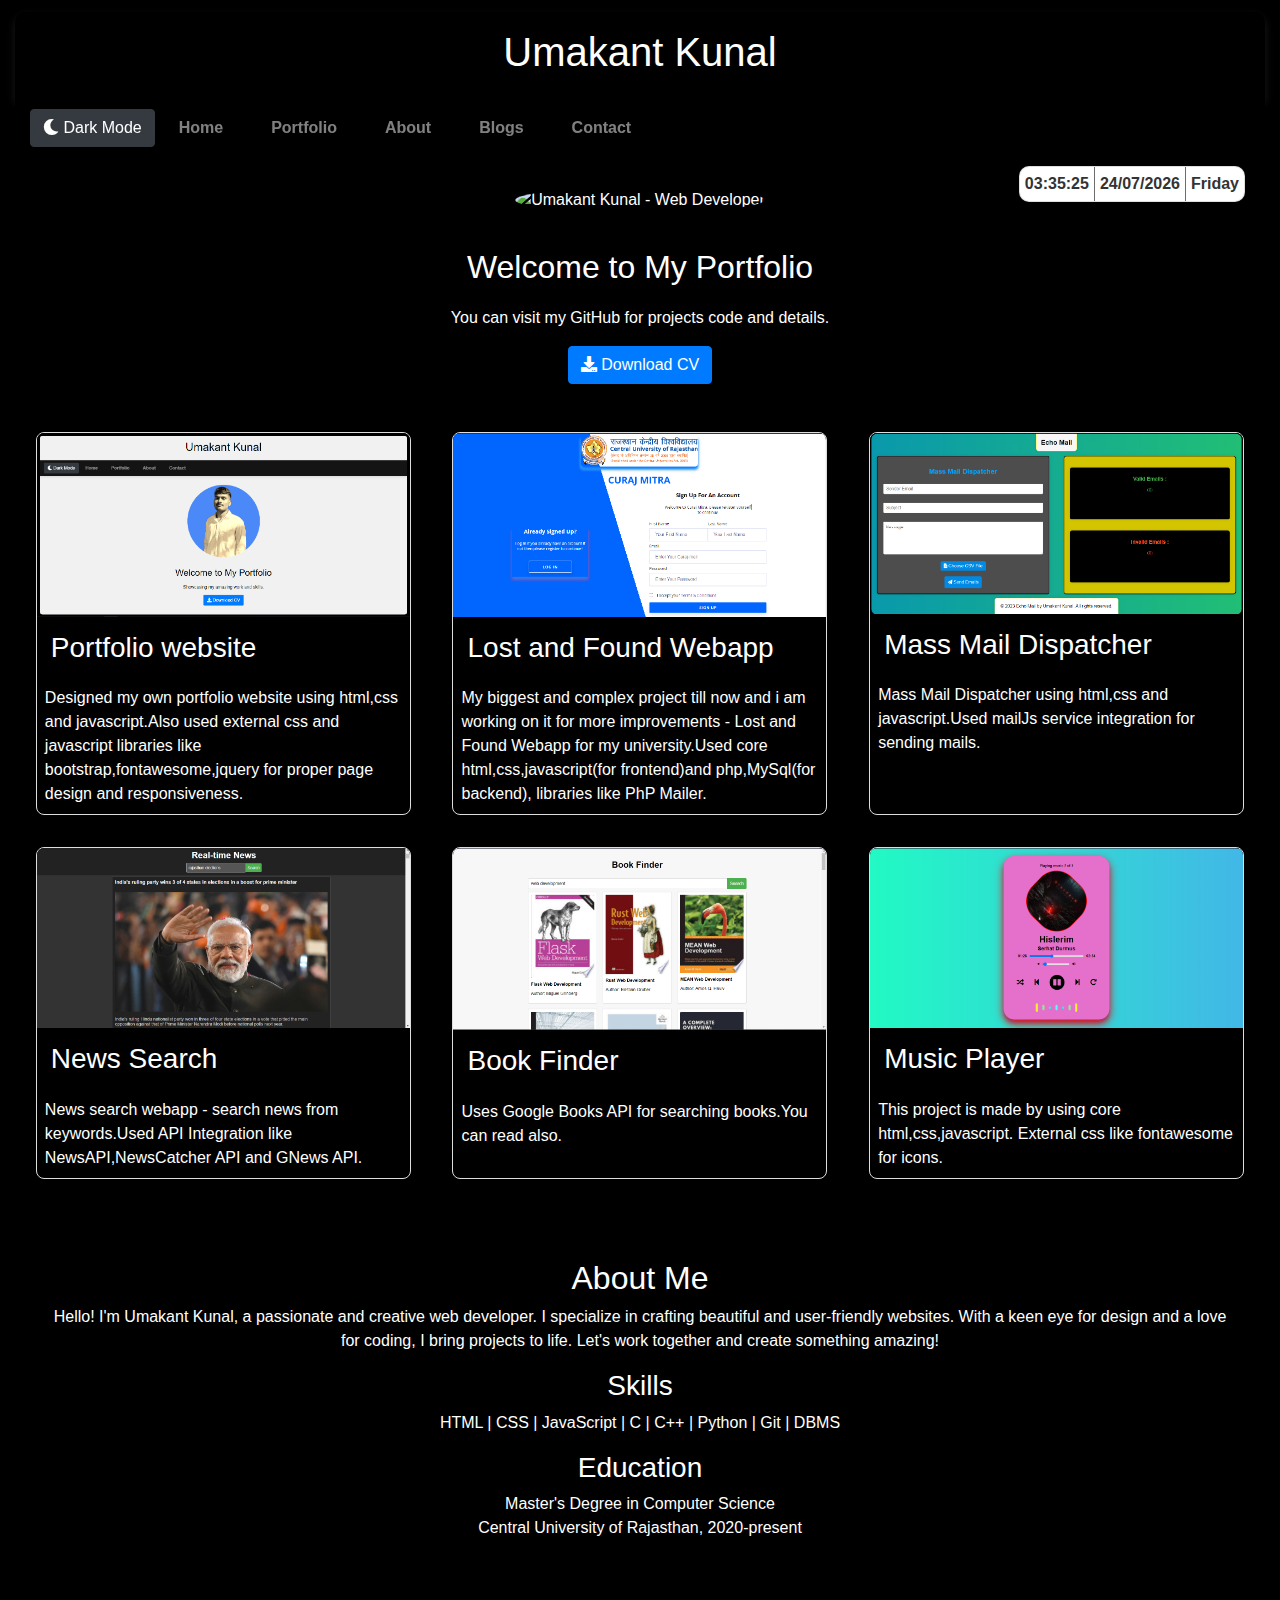
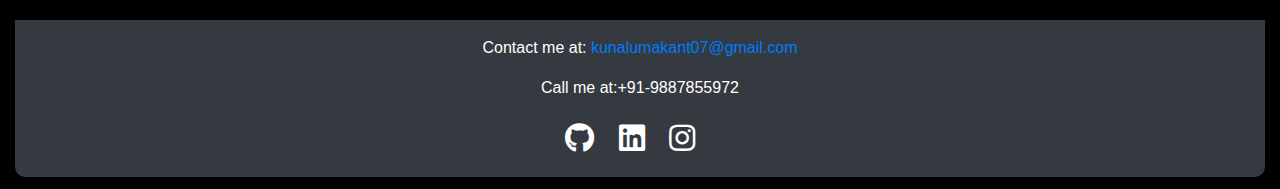
==== index.html @ 9d1b0c12 "Initial commit" ====
<!DOCTYPE html>
<html lang="en">

<head>
    <meta charset="UTF-8">
    <meta name="viewport" content="width=device-width, initial-scale=1.0">
    <title>Umakant Kunal - Web Developer Portfolio</title>
    <meta name="description" content="Umakant Kunal's portfolio showcasing web development skills and projects. Explore my work in HTML, CSS, JavaScript, Bootstrap, C++, and Git.">
    <meta name="keywords" content="web development, portfolio, HTML, CSS, JavaScript, Bootstrap, C++, Git">
    <meta name="author" content="Umakant Kunal">
    <meta property="og:title" content="Umakant Kunal - Web Developer Portfolio">
    <meta property="og:description" content="Umakant Kunal's portfolio showcasing web development skills.">
    <meta property="og:image" content="URL_TO_YOUR_PROFILE_IMAGE">
    <meta property="og:url" content="URL_TO_YOUR_WEBSITE">
    <meta name="twitter:card" content="summary_large_image">
    <link rel="stylesheet" href="https://maxcdn.bootstrapcdn.com/bootstrap/4.5.2/css/bootstrap.min.css">
    <link rel="stylesheet" href="https://cdnjs.cloudflare.com/ajax/libs/font-awesome/5.15.1/css/all.min.css">
    <link rel="stylesheet" href="style.css">
</head>

<body>

    <div class="container-fluid" id="home">

        <header role="banner">
            <h1>Umakant Kunal</h1>
        </header>

        <nav class="navbar navbar-expand-lg navbar-dark" role="navigation">
            <button class="navbar-toggler" type="button" data-toggle="collapse" data-target="#navbarNav"
                aria-controls="navbarNav" aria-expanded="false" aria-label="Toggle navigation">
                <span class="navbar-toggler-icon"></span>
            </button>
            <div class="dark-mode-container">
                <button class="btn btn-dark" onclick="toggleDarkMode()" aria-label="Toggle Dark Mode">
                    <i class="fas fa-moon"></i> Dark Mode
                </button>
            </div>
            <div class="collapse navbar-collapse" id="navbarNav">
                <ul class="navbar-nav">
                    <li class="nav-item"><a class="nav-link" href="#home">Home</a></li>
                    <li class="nav-item"><a class="nav-link" href="#portfolio">Portfolio</a></li>
                    <li class="nav-item"><a class="nav-link" href="#about">About</a></li>
                    <li class="nav-item"><a class="nav-link" href="blogs.html">Blogs</a></li>
                    <li class="nav-item"><a class="nav-link" href="#contact">Contact</a></li>
                </ul>
            </div>
        </nav>
        
        <div class="hero" id="Home">
                <img src="images/photo_2024-04-24_14-05-47.jpg" alt="Umakant Kunal - Web Developer" title="Profile Image" loading="lazy">           
            <div class="card">
                <div class="card-content" id="clock"></div>
                <div class="card-content" id="date"></div>
                <div class="card-content" id="day"></div>
            </div> 
            <h2>Welcome to My Portfolio</h2>
            <p>You can visit my GitHub for projects code and details.</p>
            <a href="resources/Resume.pdf" download="Umakant_Kunal_CV.pdf">
                <button class="btn btn-primary">
                    <i class="fas fa-download"></i> Download CV
                </button>
            </a>
        </div>
        
        

        <div id="portfolio" class="portfolio">
            <div class="project">
                <img src="resources/projects/project_1.png" alt="Project 1">
                <h3>Portfolio website</h3>
                <p>Designed my own portfolio website using html,css and javascript.Also used external css and javascript libraries like bootstrap,fontawesome,jquery for proper page design and responsiveness.</p>
            </div>

            <div class="project">
                <img src="resources/projects/project_2.png" alt="Project 2">
                <h3>Lost and Found Webapp</h3>
                <p>My biggest and complex project till now and i am working on it for more improvements - Lost and Found Webapp for my university.Used core html,css,javascript(for frontend)and php,MySql(for backend), libraries like PhP Mailer.</p>
            </div>

            <div class="project">
                <img src="resources/projects/project_3.png" alt="Project 3">
                <h3>Mass Mail Dispatcher</h3>
                <p>Mass Mail Dispatcher using html,css and javascript.Used mailJs service integration for sending mails.</p>
            </div>

            <div class="project">
                <img src="resources/projects/project_4.png" alt="Project 4">
                <h3>News Search</h3>
                <p>News search webapp - search news from keywords.Used API Integration like NewsAPI,NewsCatcher API and GNews API.</p>
            </div>

            <div class="project">
                <img src="resources/projects/project_5.png" alt="Project 5">
                <h3>Book Finder</h3>
                <p>Uses Google Books API for searching books.You can read also.</p>
            </div>

             <div class="project">
                <img src="resources/projects/project_6.png" alt="Project 6">
                <h3>Music Player</h3>
                <p>This project is made by using core html,css,javascript. External css like fontawesome for icons.</p>
            </div>

        </div>
        <div id="about" class="about">
            <h2>About Me</h2>
            <p>Hello! I'm Umakant Kunal, a passionate and creative web developer.
                I specialize in crafting beautiful and user-friendly websites. 
                With a keen eye for design and a love for coding, I bring projects to life.
                Let's work together and create something amazing!</p>

            <h3>Skills</h3>
            <p>HTML | CSS | JavaScript | C | C++ | Python | Git | DBMS</p>

            <h3>Education</h3>
            <p>Master's Degree in Computer Science<br>Central University of Rajasthan, 2020-present</p>
        </div>
        <footer class="footer" id="contact">
            <div>
                <p>Contact me at: <a href="mailto:kunalumakant07@gmail.com">kunalumakant07@gmail.com</a></p>
                <p>Call me at:+91-9887855972</p>
                <a href="https://github.com/Kunalumakant07" target="_blank" class="social-icons"><i
                        class="fab fa-github"></i></a>
                <a href="https://www.linkedin.com/in/umakant-kunal-6b321b204" target="_blank" class="social-icons"><i
                        class="fab fa-linkedin"></i></a>
                <a href="https://www.instagram.com/umakant_kunal" target="_blank" class="social-icons"><i
                        class="fab fa-instagram"></i></a>
            </div>
        </footer>

    </div>

    <script src="https://code.jquery.com/jquery-3.5.1.slim.min.js" async></script>
    <script src="https://cdn.jsdelivr.net/npm/@popperjs/core@2.5.1/dist/umd/popper.min.js" async></script>
    <script src="https://maxcdn.bootstrapcdn.com/bootstrap/4.5.2/js/bootstrap.min.js" async></script>
    <script src="script.js" async></script>
    <script type="application/ld+json">
        {
          "@context": "http://schema.org",
          "@type": "Person",
          "name": "Umakant Kunal",
          "jobTitle": "Web Developer",
          "url": "URL_TO_YOUR_WEBSITE",
          "sameAs": [
            "https://github.com/your-github",
            "https://www.linkedin.com/in/umakant-kunal-6b321b204",
            "https://www.instagram.com/your-instagram"
          ]
        }
    </script>

</body>

</html>
---- style.css ----
body {
  font-family: "Arial", sans-serif;
  margin-top: 0.9vw;
  margin-bottom: 0.9vw;
  padding: 0px;
  box-sizing: border-box;
  color: #000000;
  overflow-x: hidden;
  transition: background 0.5s ease;
  background-color: #ffffff;
}

header {
  border-top-left-radius: 10px;
  border-top-right-radius: 10px;
  color: #000000;
  background-color: #fffffff1;
  padding: 1em;
  text-align: center;
  position: relative;
  box-shadow: 0 4px 8px rgba(0, 0, 0, 0.1);
  transition: background-color 0.5s ease-in-out 0.3s, color 0.5s ease-in-out 0.3s;
}

body.dark-mode header {
  background-color: #000000; 
  color: #ffffff; 
  box-shadow: 0 4px 8px rgba(255, 255, 255, 0.1);
}


.navbar {
  position: sticky;
  top: 0;
  width: 100%;
  background-color: #141414;
  padding-left: 15px;
  box-shadow: 0 4px 8px rgba(0, 0, 0, 0.1);
  z-index: 1000;
}

nav a {
  text-decoration: none;
  margin: 0 1em;
  font-weight: bold;
  transition: color 0.3s ease;
}

.hero {
  border-bottom-left-radius: 10px;
  border-bottom-right-radius: 10px;
  text-align: center;
  padding: 2em;
  position: relative;
  color: #000000;
  background-color: #fffffff1;
  transition: background-color 0.5s ease-in-out 0.3s, color 0.5s ease-in-out 0.3s;
}

body.dark-mode .hero {
  background-color: #000000; 
  color: #ffffff; 
}


.hero img {
  max-width: 260px;
  height: auto;
  border-radius: 50%;
  margin-bottom: 1em;
  animation: bounce 1s infinite alternate;

  
}

@keyframes bounce {
  0% {
    transform: translateY(0);
  }
  100% {
    transform: translateY(-10px);
  }
}

.hero h2,
.hero p {
  margin-top: 20px;
  animation: fadeInUp 1s ease-out;
}

.portfolio {
  display: flex;
  justify-content: space-around;
  padding:0px;
}

.portfolio {
    display: flex;
    flex-wrap: wrap;
    justify-content: space-around;
  }
  
  .project {
    width: 30%;
    margin: 1em;
    border: 1px solid #ddd;
    border-radius: 8px;
    overflow: hidden;
    box-shadow: 0 4px 8px rgba(0, 0, 0, 0.1);
  }
  
  .project img {
    width: 100%;
    height: auto;
  }
  
  .project h3,
  .project p {
    padding: 0.5em;
    margin: 0;
  }
  
  
  @media (max-width: 768px) {
    .project {
      width: 100%;
    }
    
    .portfolio {
      justify-content: center;
    }
  }
  
  

.about {
  border-top-left-radius: 10px;
  border-top-right-radius: 10px;
  color: #000000;
  background-color: #fffffff1;
  padding: 4em 2em;
  text-align: center;
  transition: background-color 0.5s ease-in-out 0.3s, color 0.5s ease-in-out 0.3s;
}

body.dark-mode .about {
  background-color: #000000;
  color: #ffffff; 
}

.footer {
  border-bottom-left-radius: 10px;
  border-bottom-right-radius: 10px;
  background-color: #343a40;
  color: #fff;
  text-align: center;
  padding: 1em;
  bottom: 0;
  width: 100%;
  display: flex;
  justify-content: center;
  align-items: center;
}

.social-icons {
  margin-right: 20px;
  font-size: 30px;
  color: #fff;
}

@keyframes fadeIn {
  from {
    opacity: 0;
  }

  to {
    opacity: 1;
  }
}

@keyframes fadeInUp {
  from {
    transform: translateY(20px);
    opacity: 0;
  }

  to {
    transform: translateY(0);
    opacity: 1;
  }
}

body.dark-mode {
  background-color: #000000;
  color: #ffffff;
}

nav.dark-mode-nav {
  background-color: #000000;
}


.card {
  position: absolute;
  top: 10px; 
  right: 20px; 
  display: flex;
  flex-direction: row; 
  width: auto; 
  height: auto;
  border-radius: 10px;
  overflow: hidden;
  transition: transform 0.3s ease;
}

.card-content {
  padding: 5px;
  font-size: 16px;
  text-align: center;
  border-right: 1px solid #6d6d6d; 
}

.card-content:last-child {
  border-right: none; 
}


#day,
#date,
#clock {
  font-weight: bold;
  color: #333333;
}


@media (max-width: 768px) {
  .card {
    top: auto; 
    left: 50%; 
    transform: translate(-50%, -50%); 
    right: auto;
    bottom:auto;
  }
}
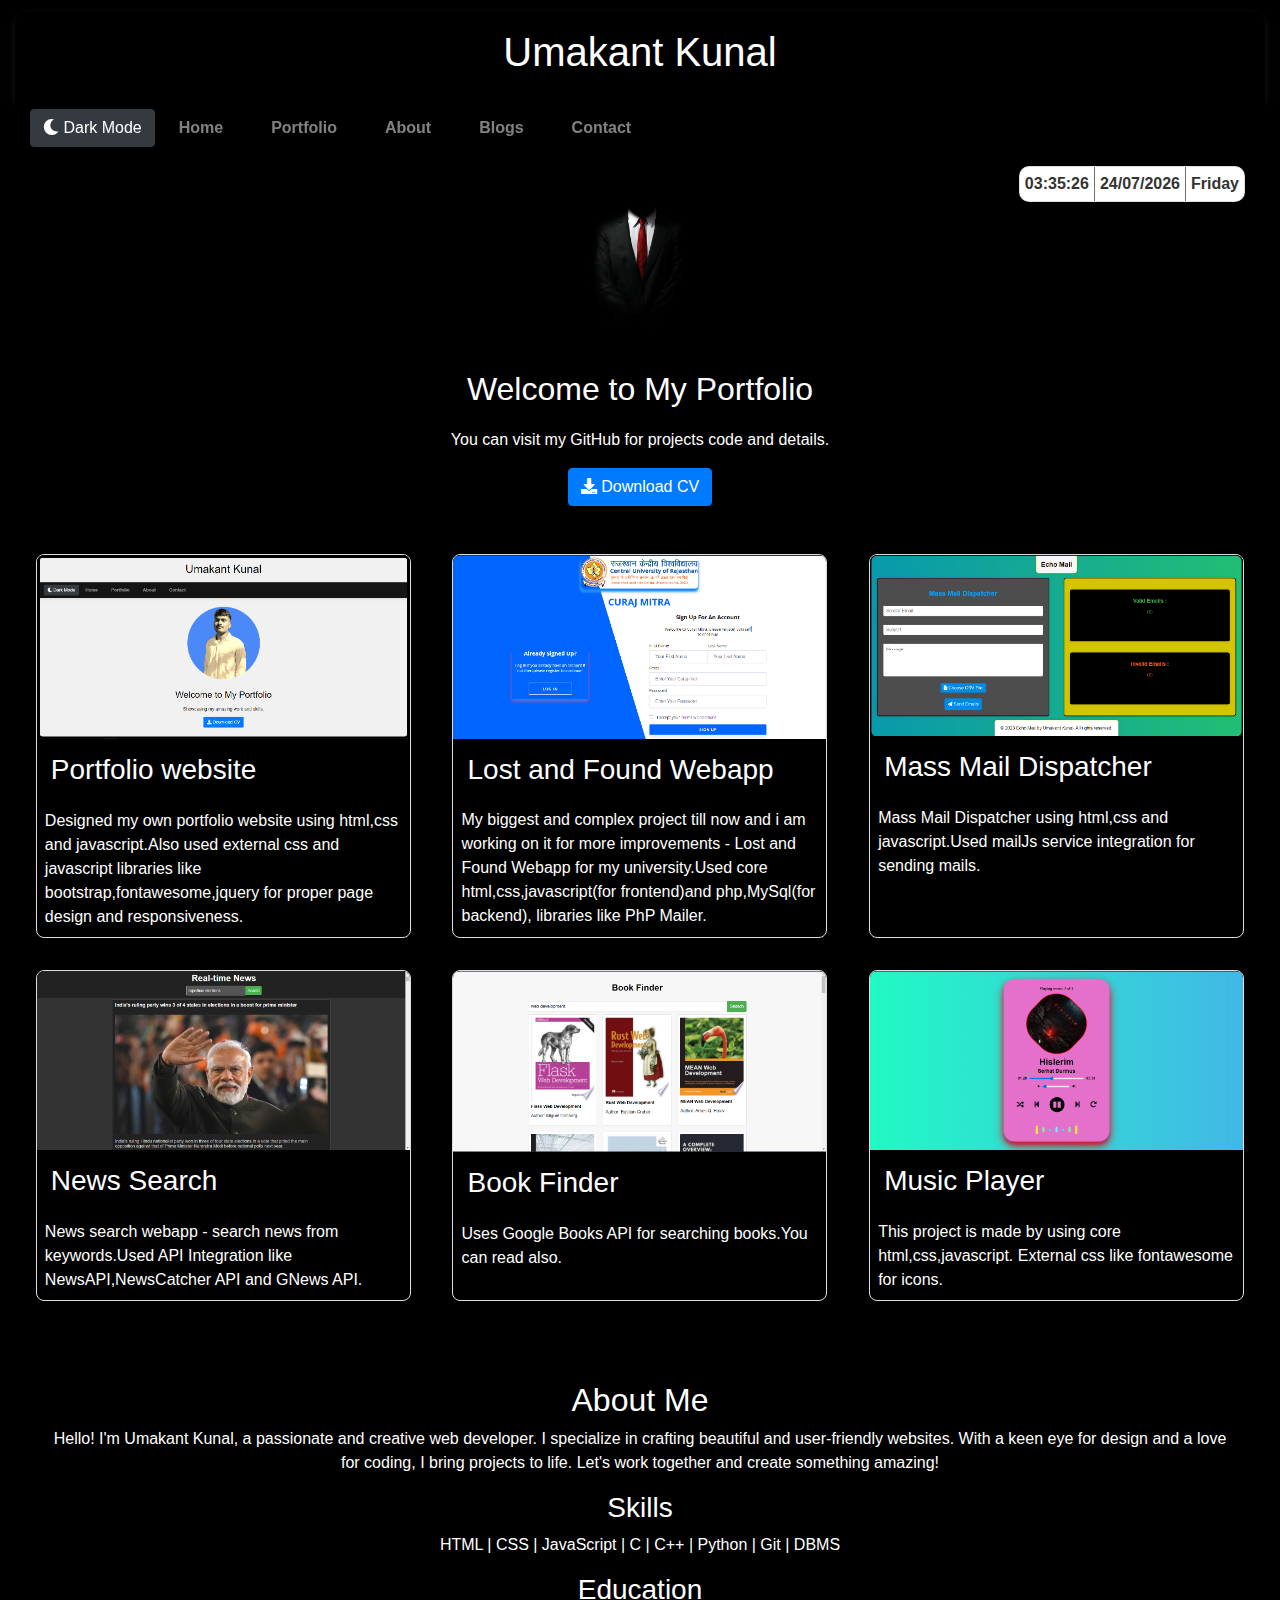
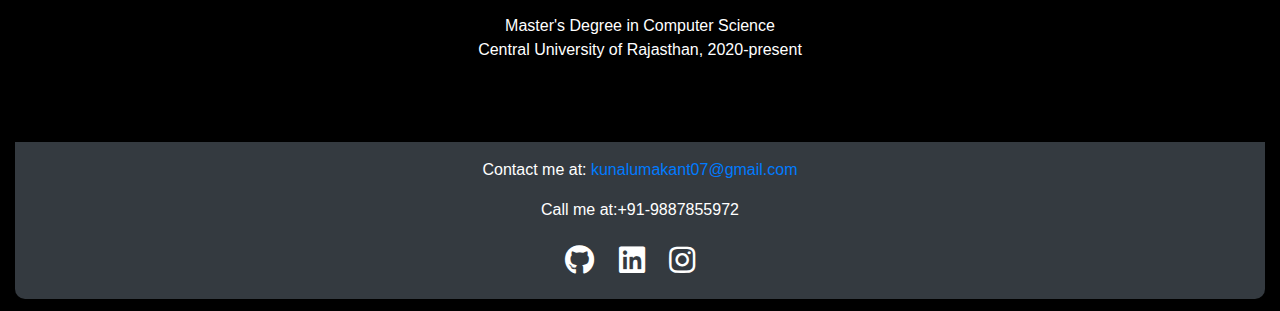
==== commit 91c2cbec: "Update index.html" ====
--- a/index.html
+++ b/index.html
@@ -48,7 +48,7 @@
         </nav>
         
         <div class="hero" id="Home">
-                <img src="images/photo_2024-04-24_14-05-47.jpg" alt="Umakant Kunal - Web Developer" title="Profile Image" loading="lazy">           
+                <img src="images/hitman.jpg" alt="Umakant Kunal - Web Developer" title="Profile Image" loading="lazy">           
             <div class="card">
                 <div class="card-content" id="clock"></div>
                 <div class="card-content" id="date"></div>
@@ -153,4 +153,4 @@
 </body>
 
 </html>
- + 
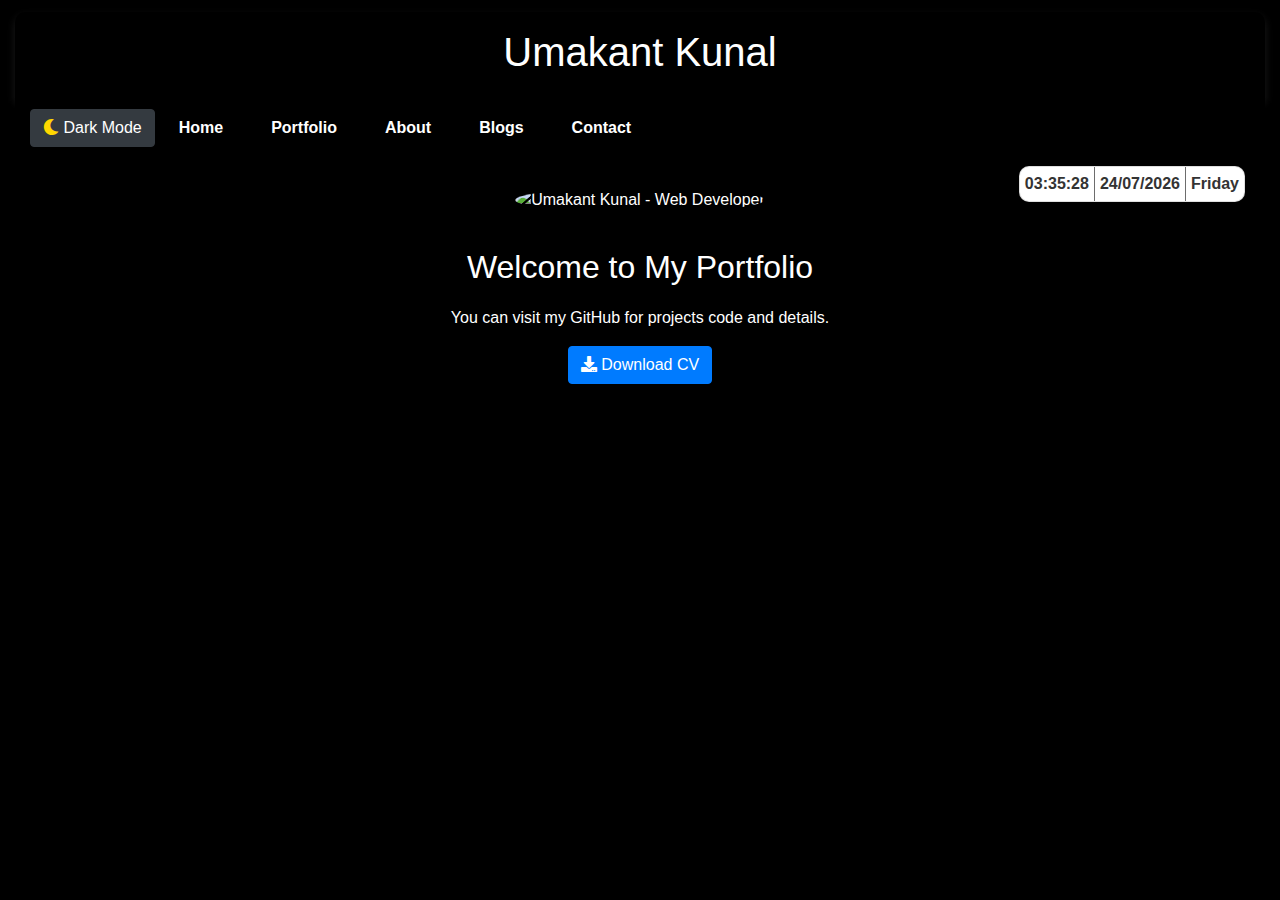
==== commit fad22dc5: "Initial commit" ====
--- a/index.html
+++ b/index.html
@@ -19,11 +19,11 @@
 </head>
 
 <body>
-
     <div class="container-fluid" id="home">
 
         <header role="banner">
             <h1>Umakant Kunal</h1>
+            
         </header>
 
         <nav class="navbar navbar-expand-lg navbar-dark" role="navigation">
@@ -35,14 +35,14 @@
                 <button class="btn btn-dark" onclick="toggleDarkMode()" aria-label="Toggle Dark Mode">
                     <i class="fas fa-moon"></i> Dark Mode
                 </button>
-            </div>
+            </div>            
             <div class="collapse navbar-collapse" id="navbarNav">
                 <ul class="navbar-nav">
-                    <li class="nav-item"><a class="nav-link" href="#home">Home</a></li>
-                    <li class="nav-item"><a class="nav-link" href="#portfolio">Portfolio</a></li>
-                    <li class="nav-item"><a class="nav-link" href="#about">About</a></li>
+                    <li class="nav-item"><a class="nav-link" href="index.html">Home</a></li>
+                    <li class="nav-item"><a class="nav-link" href="portfolio.html">Portfolio</a></li>
+                    <li class="nav-item"><a class="nav-link" href="about.html">About</a></li>
                     <li class="nav-item"><a class="nav-link" href="blogs.html">Blogs</a></li>
-                    <li class="nav-item"><a class="nav-link" href="#contact">Contact</a></li>
+                    <li class="nav-item"><a class="nav-link" href="contact.html">Contact</a></li>
                 </ul>
             </div>
         </nav>
@@ -62,72 +62,6 @@
                 </button>
             </a>
         </div>
-        
-        
-
-        <div id="portfolio" class="portfolio">
-            <div class="project">
-                <img src="resources/projects/project_1.png" alt="Project 1">
-                <h3>Portfolio website</h3>
-                <p>Designed my own portfolio website using html,css and javascript.Also used external css and javascript libraries like bootstrap,fontawesome,jquery for proper page design and responsiveness.</p>
-            </div>
-
-            <div class="project">
-                <img src="resources/projects/project_2.png" alt="Project 2">
-                <h3>Lost and Found Webapp</h3>
-                <p>My biggest and complex project till now and i am working on it for more improvements - Lost and Found Webapp for my university.Used core html,css,javascript(for frontend)and php,MySql(for backend), libraries like PhP Mailer.</p>
-            </div>
-
-            <div class="project">
-                <img src="resources/projects/project_3.png" alt="Project 3">
-                <h3>Mass Mail Dispatcher</h3>
-                <p>Mass Mail Dispatcher using html,css and javascript.Used mailJs service integration for sending mails.</p>
-            </div>
-
-            <div class="project">
-                <img src="resources/projects/project_4.png" alt="Project 4">
-                <h3>News Search</h3>
-                <p>News search webapp - search news from keywords.Used API Integration like NewsAPI,NewsCatcher API and GNews API.</p>
-            </div>
-
-            <div class="project">
-                <img src="resources/projects/project_5.png" alt="Project 5">
-                <h3>Book Finder</h3>
-                <p>Uses Google Books API for searching books.You can read also.</p>
-            </div>
-
-             <div class="project">
-                <img src="resources/projects/project_6.png" alt="Project 6">
-                <h3>Music Player</h3>
-                <p>This project is made by using core html,css,javascript. External css like fontawesome for icons.</p>
-            </div>
-
-        </div>
-        <div id="about" class="about">
-            <h2>About Me</h2>
-            <p>Hello! I'm Umakant Kunal, a passionate and creative web developer.
-                I specialize in crafting beautiful and user-friendly websites. 
-                With a keen eye for design and a love for coding, I bring projects to life.
-                Let's work together and create something amazing!</p>
-
-            <h3>Skills</h3>
-            <p>HTML | CSS | JavaScript | C | C++ | Python | Git | DBMS</p>
-
-            <h3>Education</h3>
-            <p>Master's Degree in Computer Science<br>Central University of Rajasthan, 2020-present</p>
-        </div>
-        <footer class="footer" id="contact">
-            <div>
-                <p>Contact me at: <a href="mailto:kunalumakant07@gmail.com">kunalumakant07@gmail.com</a></p>
-                <p>Call me at:+91-9887855972</p>
-                <a href="https://github.com/Kunalumakant07" target="_blank" class="social-icons"><i
-                        class="fab fa-github"></i></a>
-                <a href="https://www.linkedin.com/in/umakant-kunal-6b321b204" target="_blank" class="social-icons"><i
-                        class="fab fa-linkedin"></i></a>
-                <a href="https://www.instagram.com/umakant_kunal" target="_blank" class="social-icons"><i
-                        class="fab fa-instagram"></i></a>
-            </div>
-        </footer>
 
     </div>
 
--- a/style.css
+++ b/style.css
@@ -6,8 +6,7 @@
   box-sizing: border-box;
   color: #000000;
   overflow-x: hidden;
-  transition: background 0.5s ease;
-  background-color: #ffffff;
+  background-color: #cecece;
 }
 
 header {
@@ -16,10 +15,10 @@
   color: #000000;
   background-color: #fffffff1;
   padding: 1em;
+  font-family:Arial, Helvetica, sans-serif;
   text-align: center;
   position: relative;
   box-shadow: 0 4px 8px rgba(0, 0, 0, 0.1);
-  transition: background-color 0.5s ease-in-out 0.3s, color 0.5s ease-in-out 0.3s;
 }
 
 body.dark-mode header {
@@ -33,7 +32,7 @@
   position: sticky;
   top: 0;
   width: 100%;
-  background-color: #141414;
+  background-color: #006eff;
   padding-left: 15px;
   box-shadow: 0 4px 8px rgba(0, 0, 0, 0.1);
   z-index: 1000;
@@ -43,8 +42,27 @@
   text-decoration: none;
   margin: 0 1em;
   font-weight: bold;
-  transition: color 0.3s ease;
-}
+
+}
+.navbar-nav .nav-item .nav-link {
+  color: #ffffff !important; /* Blue for normal mode */
+}
+
+body.dark-mode .navbar-nav .nav-item .nav-link {
+  color: #ffffff !important; /* White for dark mode */
+}
+
+
+/* Default moon icon color */
+.fas.fa-moon {
+  color: #ffffff; /* White color for light mode */
+}
+
+/* Moon icon color in dark mode */
+body.dark-mode .fas.fa-moon {
+  color: #FFD700; /* Yellow color for dark mode */
+}
+
 
 .hero {
   border-bottom-left-radius: 10px;
@@ -54,7 +72,6 @@
   position: relative;
   color: #000000;
   background-color: #fffffff1;
-  transition: background-color 0.5s ease-in-out 0.3s, color 0.5s ease-in-out 0.3s;
 }
 
 body.dark-mode .hero {
@@ -64,11 +81,11 @@
 
 
 .hero img {
-  max-width: 260px;
-  height: auto;
-  border-radius: 50%;
+  max-width: 250px;
+  height: 210px;
+  border-radius: 100%;
   margin-bottom: 1em;
-  animation: bounce 1s infinite alternate;
+  /* animation: bounce 1s infinite alternate; */
 
   
 }
@@ -103,8 +120,8 @@
   .project {
     width: 30%;
     margin: 1em;
-    border: 1px solid #ddd;
-    border-radius: 8px;
+    border: 3px solid #9900ff;
+    border-radius: 10px;
     overflow: hidden;
     box-shadow: 0 4px 8px rgba(0, 0, 0, 0.1);
   }
@@ -140,7 +157,7 @@
   background-color: #fffffff1;
   padding: 4em 2em;
   text-align: center;
-  transition: background-color 0.5s ease-in-out 0.3s, color 0.5s ease-in-out 0.3s;
+  
 }
 
 body.dark-mode .about {
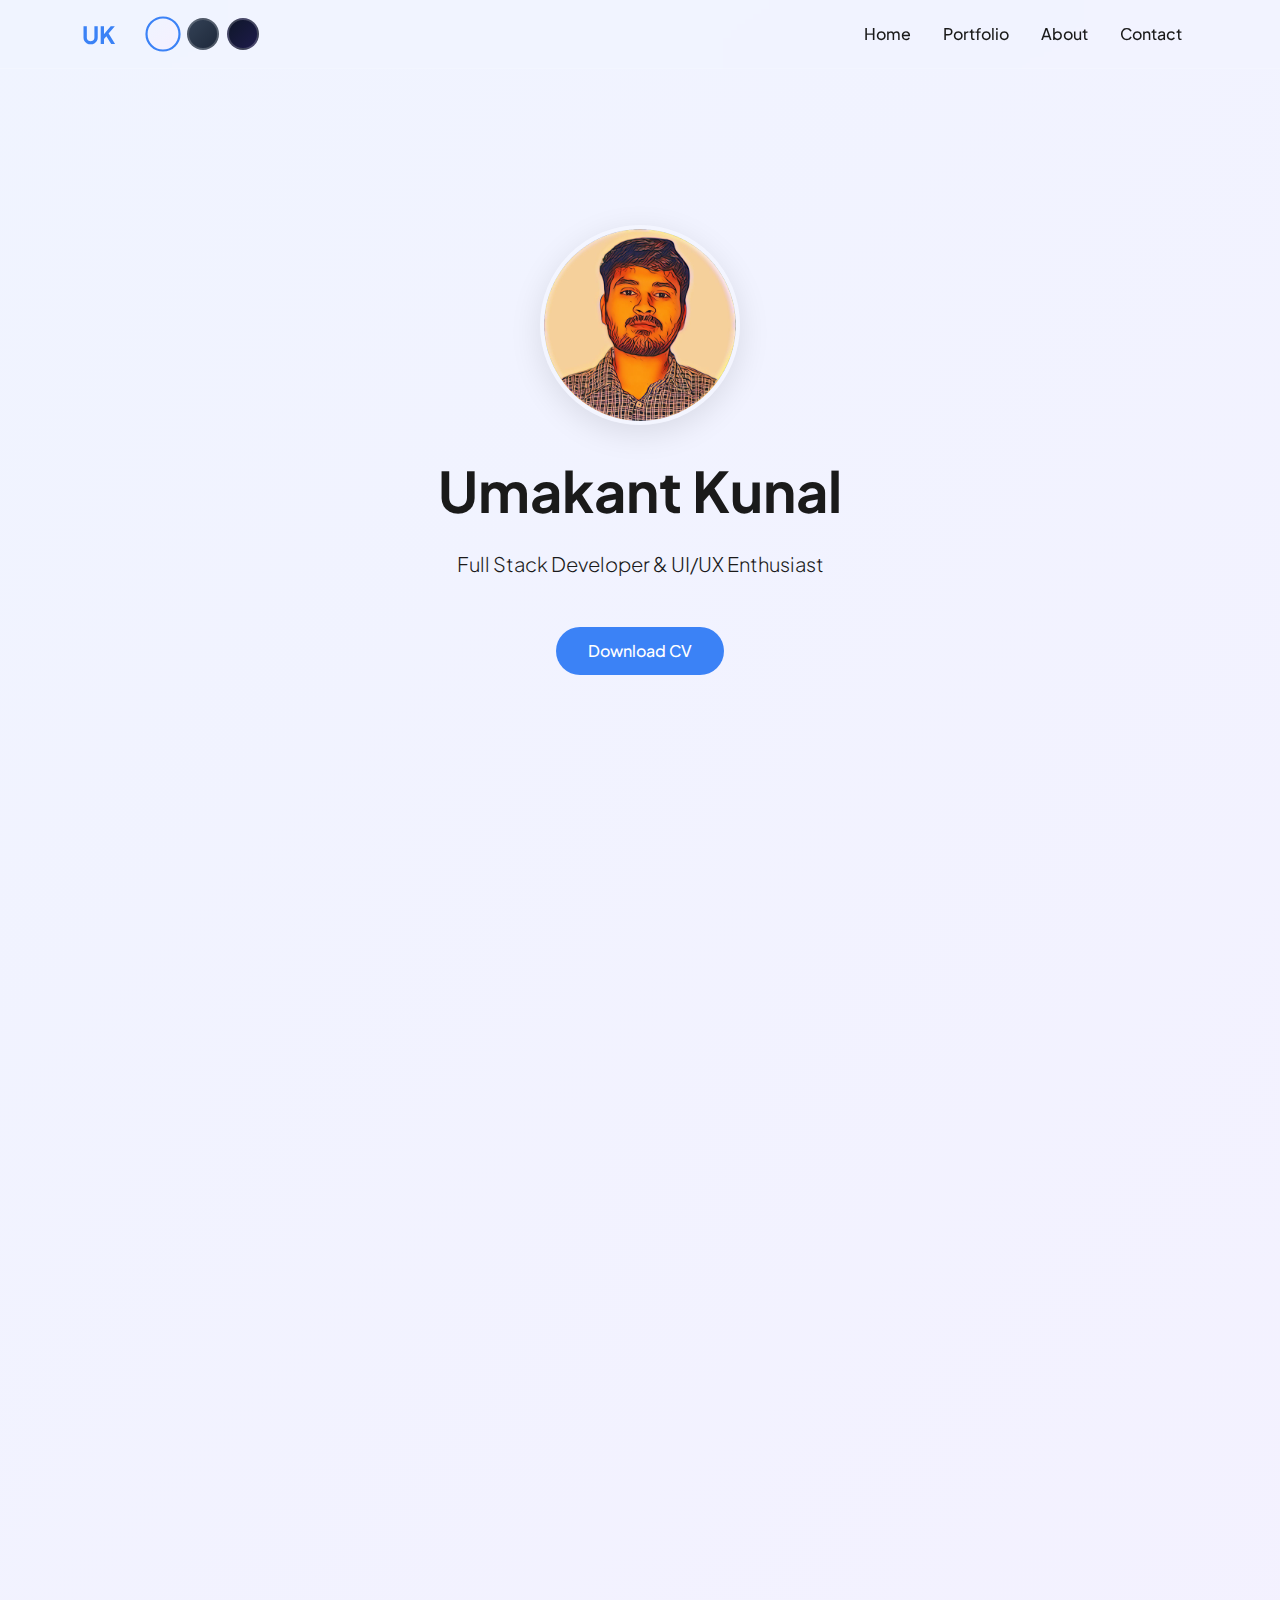
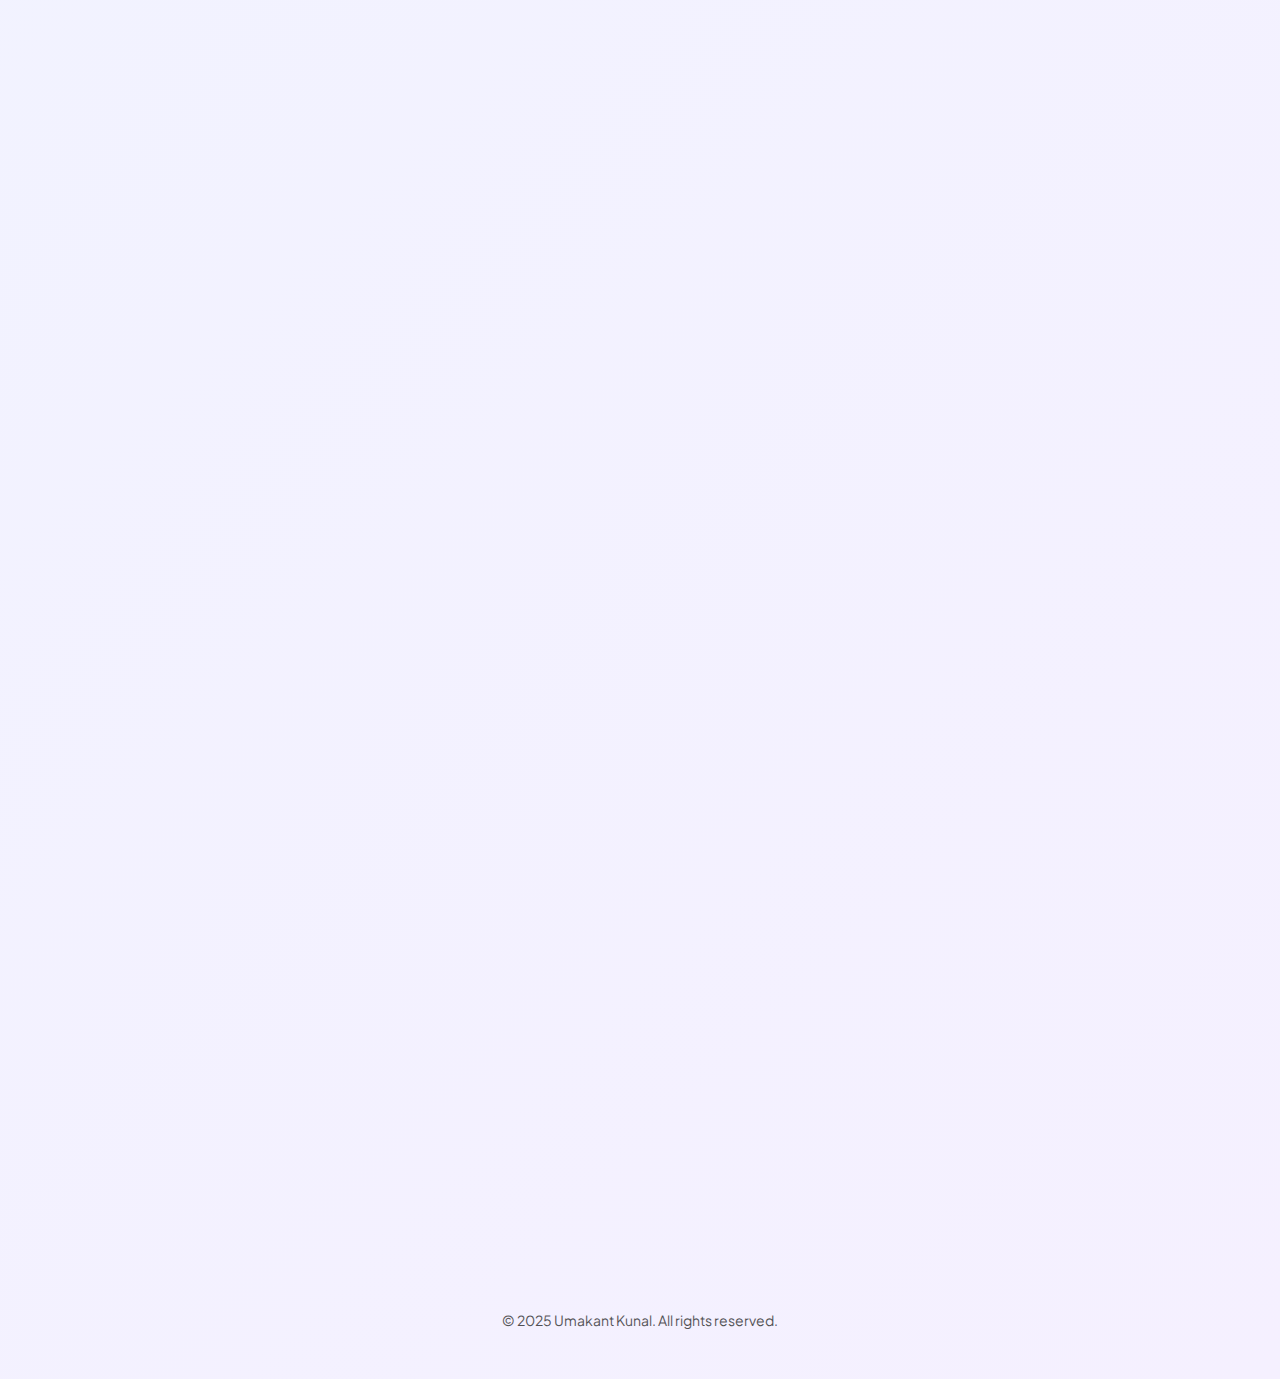
==== commit fc80d58e: "Updated portfolio" ====
--- a/index.html
+++ b/index.html
@@ -1,90 +1,1201 @@
 <!DOCTYPE html>
 <html lang="en">
-
 <head>
     <meta charset="UTF-8">
     <meta name="viewport" content="width=device-width, initial-scale=1.0">
     <title>Umakant Kunal - Web Developer Portfolio</title>
-    <meta name="description" content="Umakant Kunal's portfolio showcasing web development skills and projects. Explore my work in HTML, CSS, JavaScript, Bootstrap, C++, and Git.">
-    <meta name="keywords" content="web development, portfolio, HTML, CSS, JavaScript, Bootstrap, C++, Git">
-    <meta name="author" content="Umakant Kunal">
-    <meta property="og:title" content="Umakant Kunal - Web Developer Portfolio">
-    <meta property="og:description" content="Umakant Kunal's portfolio showcasing web development skills.">
-    <meta property="og:image" content="URL_TO_YOUR_PROFILE_IMAGE">
-    <meta property="og:url" content="URL_TO_YOUR_WEBSITE">
-    <meta name="twitter:card" content="summary_large_image">
-    <link rel="stylesheet" href="https://maxcdn.bootstrapcdn.com/bootstrap/4.5.2/css/bootstrap.min.css">
-    <link rel="stylesheet" href="https://cdnjs.cloudflare.com/ajax/libs/font-awesome/5.15.1/css/all.min.css">
-    <link rel="stylesheet" href="style.css">
+    <link href="https://cdn.jsdelivr.net/npm/bootstrap@5.3.0/dist/css/bootstrap.min.css" rel="stylesheet">
+    <link rel="stylesheet" href="https://cdnjs.cloudflare.com/ajax/libs/font-awesome/6.0.0/css/all.min.css">
+    <link href="https://fonts.googleapis.com/css2?family=Plus+Jakarta+Sans:wght@300;400;500;600;700&display=swap" rel="stylesheet">
+    <style>
+        :root {
+            /* Light Theme */
+            --light-primary: linear-gradient(135deg, #f0f4ff 0%, #f5f0ff 100%);
+            --light-glass: rgba(255, 255, 255, 0.7);
+            --light-card: rgba(255, 255, 255, 0.6);
+            --light-text: #1a1a1a;
+            --light-border: rgba(255, 255, 255, 0.2);
+            --light-shadow: rgba(0, 0, 0, 0.1);
+
+            /* Medium Theme */
+            --medium-primary: linear-gradient(135deg, #334155 0%, #1e293b 100%);
+            --medium-glass: rgba(30, 41, 59, 0.7);
+            --medium-card: rgba(30, 41, 59, 0.6);
+            --medium-text: #f1f5f9;
+            --medium-border: rgba(255, 255, 255, 0.1);
+            --medium-shadow: rgba(0, 0, 0, 0.2);
+
+            /* Dark Theme */
+            --dark-primary: linear-gradient(135deg, #0f172a 0%, #1e1b4b 100%);
+            --dark-glass: rgba(0, 0, 0, 0.7);
+            --dark-card: rgba(0, 0, 0, 0.6);
+            --dark-text: #f1f5f9;
+            --dark-border: rgba(255, 255, 255, 0.1);
+            --dark-shadow: rgba(0, 0, 0, 0.3);
+
+            /* Common Colors */
+            --accent-blue: #3b82f6;
+            --accent-hover: #2563eb;
+        }
+
+        body {
+            font-family: 'Plus Jakarta Sans', sans-serif;
+            margin:0;
+            transition: all 0.3s ease;
+            background: var(--light-primary);
+            color: var(--light-text);
+        }
+
+        body.medium-theme {
+            background: var(--medium-primary);
+            color: var(--medium-text);
+        }
+
+        body.dark-theme {
+            background: var(--dark-primary);
+            color: var(--dark-text);
+        }
+
+        .navbar {
+            backdrop-filter: blur(10px);
+            -webkit-backdrop-filter: blur(10px);
+            border-bottom: 1px solid var(--light-border);
+            transition: all 0.3s ease;
+        }
+
+        .medium-theme .navbar {
+            background: var(--medium-glass) !important;
+            border-bottom: 1px solid var(--medium-border);
+        }
+
+        .dark-theme .navbar {
+            background: var(--dark-glass) !important;
+            border-bottom: 1px solid var(--dark-border);
+        }
+
+  /* Brand Logo Styles */
+.navbar-brand {
+    position: relative;
+    padding: 0.5rem 0;
+    transition: all 0.3s ease;
+}
+
+.navbar-brand:hover span:first-child {
+    color: var(--accent-hover);
+}
+
+/* Theme Switcher Positioning */
+@media (max-width: 991px) {
+    .theme-switcher {
+        margin-right: 1rem;
+    }
+}
+
+/* Navbar Container */
+.navbar .container {
+    display: flex;
+    align-items: center;
+    justify-content: space-between;
+    gap: 1rem;
+}
+
+/* Ensure proper spacing in mobile view */
+.navbar-collapse {
+    flex-basis: 100%;
+}
+
+@media (min-width: 992px) {
+    .navbar-collapse {
+        flex-basis: auto;
+    }
+}
+
+/* Theme buttons responsive sizing */
+.theme-btn {
+    width: 28px;
+    height: 28px;
+}
+
+@media (min-width: 992px) {
+    .theme-btn {
+        width: 32px;
+        height: 32px;
+    }
+}
+
+/* Hamburger Menu Theme-Aware Styles */
+.navbar-toggler {
+    border: none;
+    padding: 0.5rem;
+    transition: all 0.3s ease;
+}
+
+.navbar-toggler:focus {
+    box-shadow: none;
+}
+
+/* Light theme (default) */
+.navbar-toggler-icon {
+    background-image: url("data:image/svg+xml,%3csvg xmlns='http://www.w3.org/2000/svg' viewBox='0 0 30 30'%3e%3cpath stroke='rgba%280, 0, 0, 0.75%29' stroke-linecap='round' stroke-miterlimit='10' stroke-width='2' d='M4 7h22M4 15h22M4 23h22'/%3e%3c/svg%3e");
+}
+
+/* Medium theme */
+.medium-theme .navbar-toggler-icon {
+    background-image: url("data:image/svg+xml,%3csvg xmlns='http://www.w3.org/2000/svg' viewBox='0 0 30 30'%3e%3cpath stroke='rgba%28255, 255, 255, 0.9%29' stroke-linecap='round' stroke-miterlimit='10' stroke-width='2' d='M4 7h22M4 15h22M4 23h22'/%3e%3c/svg%3e");
+}
+
+/* Dark theme */
+.dark-theme .navbar-toggler-icon {
+    background-image: url("data:image/svg+xml,%3csvg xmlns='http://www.w3.org/2000/svg' viewBox='0 0 30 30'%3e%3cpath stroke='rgba%28255, 255, 255, 0.9%29' stroke-linecap='round' stroke-miterlimit='10' stroke-width='2' d='M4 7h22M4 15h22M4 23h22'/%3e%3c/svg%3e");
+}
+
+/* Hover effect for hamburger menu */
+.navbar-toggler:hover {
+    opacity: 0.8;
+}
+
+        .nav-link {
+            color: var(--light-text) !important;
+            font-weight: 500;
+            position: relative;
+            padding: 0.5rem 1rem !important;
+        }
+
+        .medium-theme .nav-link,
+        .dark-theme .nav-link {
+            color: var(--medium-text) !important;
+        }
+
+        .nav-link::after {
+            content: '';
+            position: absolute;
+            width: 0;
+            height: 2px;
+            bottom: 0;
+            left: 0;
+            background-color: var(--accent-blue);
+            transition: width 0.3s ease;
+        }
+
+        .nav-link:hover::after {
+            width: 100%;
+        }
+
+        .theme-switcher {
+            display: flex;
+            gap: 0.5rem;
+        }
+
+        .theme-btn {
+            width: 32px;
+            height: 32px;
+            border-radius: 50%;
+            border: 2px solid var(--light-border);
+            cursor: pointer;
+            transition: all 0.3s ease;
+        }
+
+        .theme-btn.light {
+            background: var(--light-primary);
+        }
+
+        .theme-btn.medium {
+            background: var(--medium-primary);
+        }
+
+        .theme-btn.dark {
+            background: var(--dark-primary);
+        }
+
+        .theme-btn.active {
+            border: 2px solid var(--accent-blue);
+            transform: scale(1.1);
+        }
+
+        .hero-section {
+            min-height: 100vh;
+            display: flex;
+            align-items: center;
+            justify-content: center;
+            padding: 2.5rem 1rem;
+            text-align: center;
+        }
+
+        .profile-image {
+            width: 200px;
+            height: 200px;
+            border-radius: 50%;
+            border: 4px solid var(--light-border);
+            box-shadow: 0 8px 32px var(--light-shadow);
+            margin-bottom: 2rem;
+            /* animation: float 6s ease-in-out infinite; */
+        }
+
+        .medium-theme .profile-image {
+            border-color: var(--medium-border);
+            box-shadow: 0 8px 32px var(--medium-shadow);
+        }
+
+        .dark-theme .profile-image {
+            border-color: var(--dark-border);
+            box-shadow: 0 8px 32px var(--dark-shadow);
+        }
+
+        @keyframes float {
+            0%, 100% { transform: translateY(0); }
+            50% { transform: translateY(-20px); }
+        }
+
+        .glass-card {
+            background: var(--light-glass);
+            backdrop-filter: blur(10px);
+            -webkit-backdrop-filter: blur(10px);
+            border: 1px solid var(--light-border);
+            border-radius: 1rem;
+            padding: 1rem;
+            transition: all 0.3s ease;
+        }
+
+        .medium-theme .glass-card {
+            background: var(--medium-glass);
+            border-color: var(--medium-border);
+        }
+
+        .dark-theme .glass-card {
+            background: var(--dark-glass);
+            border-color: var(--dark-border);
+        }
+
+        .glass-card:hover {
+            transform: translateY(-5px);
+        }
+        .project-image {
+            width: 100%;
+            height: 200px;
+            object-fit: cover;
+            border-radius: 0.5rem;
+            margin-bottom: 1.5rem;
+        }
+
+        .skill-tag {
+    display: inline-block;
+    padding: 0.3rem 0.8rem;
+    border-radius: 20px;
+    font-size: 0.85rem;
+    font-weight: 500;
+    margin-right: 0.5rem;
+    transition: all 0.3s ease;
+}
+
+.skill-tag:hover {
+    transform: translateY(-2px);
+}
+
+.glass-card {
+    transition: all 0.3s ease;
+}
+
+.glass-card:hover {
+    transform: translateY(-5px);
+}
+
+.project-image {
+    transition: all 0.3s ease;
+}
+
+.glass-card:hover .project-image {
+    transform: scale(1.05);
+}
+
+.btn-outline-primary {
+    border-color: var(--accent-blue);
+    color: var(--accent-blue);
+}
+
+.btn-outline-primary:hover {
+    background-color: var(--accent-blue);
+    color: white;
+}
+
+/* Modal Theme Styles */
+.themed-modal {
+    background: #ffffff;
+    border: 1px solid var(--light-border);
+    color: var(--light-text);
+}
+
+/* Medium Theme */
+.medium-theme .themed-modal {
+    background: #334155 !important;
+    border-color: var(--medium-border);
+    color: var(--medium-text);
+}
+
+/* Dark Theme */
+.dark-theme .themed-modal {
+    background: #0f172a !important;
+    border-color: var(--dark-border);
+    color: var(--dark-text);
+}
+
+/* Modal Header Styles */
+.themed-modal .modal-header {
+    border-color: var(--light-border);
+}
+
+.medium-theme .themed-modal .modal-header,
+.dark-theme .themed-modal .modal-header {
+    border-color: var(--medium-border);
+}
+
+/* Close Button Styles */
+.themed-modal .btn-close {
+    filter: invert(0);
+    opacity: 0.75;
+}
+
+.medium-theme .themed-modal .btn-close,
+.dark-theme .themed-modal .btn-close {
+    filter: invert(1);
+    opacity: 0.75;
+}
+
+/* Skill Tags in Modal */
+.themed-modal .skill-tag {
+    background: rgba(97, 218, 251, 0.1);
+    color: var(--light-text);
+    border: 1px solid var(--light-border);
+}
+
+.medium-theme .themed-modal .skill-tag,
+.dark-theme .themed-modal .skill-tag {
+    background: rgba(97, 218, 251, 0.2);
+    color: var(--medium-text);
+    border: 1px solid var(--medium-border);
+}
+
+/* Links in Modal */
+.themed-modal a:not(.btn) {
+    color: var(--accent-blue);
+}
+
+.themed-modal a:not(.btn):hover {
+    color: var(--accent-hover);
+}
+
+/* List Styles in Modal */
+.themed-modal ul {
+    padding-left: 1.2rem;
+}
+
+.themed-modal li {
+    margin-bottom: 0.5rem;
+}
+
+        .about-card {
+    position: relative;
+    padding: 2rem;
+}
+
+.about-content {
+    display: grid;
+    grid-template-columns: 1fr 1fr;
+    gap: 2rem;
+    align-items: start;
+}
+
+@media (max-width: 768px) {
+    .about-content {
+        grid-template-columns: 1fr;
+    }
+}
+
+.bio-section {
+    padding-right: 2rem;
+}
+
+.skills-section {
+    background: rgba(255, 255, 255, 0.1);
+    border-radius: 1rem;
+    padding: 1.5rem;
+    box-shadow: 0 4px 15px rgba(0, 0, 0, 0.1);
+}
+
+.skills-container {
+    width: 100%;
+}
+
+.skill-item {
+    margin-bottom: 1.5rem;
+    position: relative;
+}
+
+.skill-item:last-child {
+    margin-bottom: 0;
+}
+
+.skill-info {
+    display: flex;
+    justify-content: space-between;
+    margin-bottom: 0.5rem;
+}
+
+.skill-name {
+    font-weight: 500;
+    color: inherit;
+    display: flex;
+    align-items: center;
+    gap: 0.5rem;
+}
+
+.skill-icon {
+    width: 20px;
+    height: 20px;
+    display: flex;
+    align-items: center;
+    justify-content: center;
+}
+
+.skill-percentage {
+    font-weight: 500;
+    opacity: 0;
+    transition: opacity 0.3s ease;
+}
+
+.skill-bar {
+    height: 8px;
+    background: rgba(255, 255, 255, 0.1);
+    border-radius: 10px;
+    overflow: hidden;
+    position: relative;
+}
+
+.skill-progress {
+    position: absolute;
+    top: 0;
+    left: 0;
+    height: 100%;
+    background: var(--accent-blue);
+    border-radius: 10px;
+    width: 0%;
+    transition: width 0.6s ease-in-out;
+}
+
+.skill-item:hover .skill-percentage {
+    opacity: 1;
+}
+
+.skill-item.revealed .skill-progress {
+    width: var(--progress) !important;
+}
+
+.skill-item.revealed .skill-percentage {
+    opacity: 1;
+}
+
+/* Theme variations */
+.medium-theme .skills-section {
+    background: rgba(255, 255, 255, 0.05);
+}
+
+.dark-theme .skills-section {
+    background: rgba(255, 255, 255, 0.03);
+}
+
+        .btn-primary {
+            background: var(--accent-blue);
+            border: none;
+            padding: 0.75rem 2rem;
+            border-radius: 2rem;
+            color: white;
+            font-weight: 500;
+            transition: all 0.3s ease;
+        }
+
+        .btn-primary:hover {
+            background: var(--accent-hover);
+            transform: translateY(-2px);
+        }
+
+        .social-link {
+            color: var(--light-text);
+            font-size: 1.5rem;
+            margin: 0 1rem;
+            transition: all 0.3s ease;
+        }
+
+        .medium-theme .social-link,
+        .dark-theme .social-link {
+            color: var(--medium-text);
+        }
+
+        .social-link:hover {
+            color: var(--accent-blue);
+            transform: translateY(-3px);
+        }
+        /* Remove modal transparency */
+.modal.fade .modal-dialog {
+    transition: transform 0.3s ease-out, opacity 0.3s ease-out;
+    opacity: 1 !important;
+    background-color: transparent;
+}
+
+/* Custom close button color */
+.btn-close {
+    width: 1 rem;
+    height: 1 rem;
+    background-color: rgb(216, 216, 216) !important;
+    opacity: 1 !important; /* Make it fully visible */
+}
+
+
+.btn-close:hover {
+    background-color: rgb(216, 216, 216) !important;
+}
+
+/* Contact Grid Layout */
+.contact-grid {
+    display: grid;
+    grid-template-columns: 1fr;
+    gap: 2rem;
+    margin-bottom: 3rem;
+    width: 100%;
+    max-width: 650px;
+    margin-left: auto;
+    margin-right: auto;
+}
+
+@media (min-width: 768px) {
+    .contact-grid {
+        grid-template-columns: 1fr 1fr;
+    }
+}
+
+/* Contact Item Styles */
+.contact-item {
+    display: flex;
+    justify-content: center;
+}
+
+.contact-content {
+    display: flex;
+    align-items: center;
+    gap: 1rem;
+    width: 100%;
+    max-width: 300px;
+}
+
+/* Icon Wrapper */
+.contact-icon-wrapper {
+    width: 48px;
+    height: 48px;
+    min-width: 48px;
+    background: var(--accent-blue);
+    border-radius: 50%;
+    display: flex;
+    align-items: center;
+    justify-content: center;
+    margin:0;
+}
+
+.contact-icon-wrapper i {
+    color: white;
+    font-size: 1.25rem;
+}
+
+/* Contact Details */
+.contact-details {
+    text-align: left;
+    flex: 1;
+}
+
+.contact-details .label {
+    font-weight: 500;
+    margin: 0;
+    color: var(--light-text);
+}
+
+.medium-theme .contact-details .label,
+.dark-theme .contact-details .label {
+    color: var(--medium-text);
+}
+
+.contact-details a {
+    color: var(--accent-blue);
+    text-decoration: none;
+    transition: color 0.3s ease;
+    word-break: break-word;
+}
+
+.contact-details a:hover {
+    color: var(--accent-hover);
+}
+
+/* Social Links (unchanged) */
+.social-links-wrapper {
+    display: flex;
+    justify-content: center;
+    gap: 1.5rem;
+    margin-top: 2rem;
+}
+
+.social-link-enhanced {
+    width: 48px;
+    height: 48px;
+    background: rgba(59, 130, 246, 0.1);
+    border-radius: 50%;
+    display: flex;
+    align-items: center;
+    justify-content: center;
+    color: var(--accent-blue);
+    transition: all 0.3s ease;
+    text-decoration: none;
+}
+
+.social-link-enhanced:hover {
+    background: var(--accent-blue);
+    color: white;
+    transform: translateY(-3px);
+    box-shadow: 0 4px 12px rgba(59, 130, 246, 0.2);
+}
+
+/* Theme Variations */
+.medium-theme .social-link-enhanced {
+    background: rgba(255, 255, 255, 0.1);
+}
+
+.dark-theme .social-link-enhanced {
+    background: rgba(255, 255, 255, 0.05);
+}
+
+    </style>
 </head>
-
 <body>
-    <div class="container-fluid" id="home">
-
-        <header role="banner">
-            <h1>Umakant Kunal</h1>
+<!-- Updated Navbar -->
+<nav class="navbar navbar-expand-lg fixed-top bg-white/80">
+    <div class="container">
+        <!-- Brand Logo -->
+        <a class="navbar-brand fw-bold text-decoration-none" href="#" style="font-size: 1.5rem;">
+            <span style="color: var(--accent-blue);">UK</span>
+        </a>
+
+        <!-- Theme Switcher (Moved outside collapse) -->
+        <div class="theme-switcher order-2">
+            <button class="theme-btn light active" onclick="setTheme('light')"></button>
+            <button class="theme-btn medium" onclick="setTheme('medium')"></button>
+            <button class="theme-btn dark" onclick="setTheme('dark')"></button>
+        </div>
+
+        <!-- Hamburger Menu -->
+        <button class="navbar-toggler custom-toggler order-3" type="button" data-bs-toggle="collapse" data-bs-target="#navbarNav">
+            <span class="navbar-toggler-icon"></span>
+        </button>
+
+        <!-- Navigation Links -->
+        <div class="collapse navbar-collapse order-4" id="navbarNav">
+            <ul class="navbar-nav ms-auto">
+                <li class="nav-item">
+                    <a class="nav-link" href="#home">Home</a>
+                </li>
+                <li class="nav-item">
+                    <a class="nav-link" href="#portfolio">Portfolio</a>
+                </li>
+                <li class="nav-item">
+                    <a class="nav-link" href="#about">About</a>
+                </li>
+                <li class="nav-item">
+                    <a class="nav-link" href="#contact">Contact</a>
+                </li>
+            </ul>
+        </div>
+    </div>
+</nav>
+
+
+    <section id="home" class="hero-section">
+        <div class="container">
+            <img src="resources/profile-pic.png" alt="Umakant Kunal" class="profile-image">
+            <h1 class="display-4 fw-bold mb-4">Umakant Kunal</h1>
+            <p class="lead mb-5">Full Stack Developer & UI/UX Enthusiast</p>
+            <button class="btn btn-primary">Download CV</button>
+        </div>
+    </section>
+
+    <section id="portfolio" class="py-5">
+        <div class="container">
+            <div class="d-flex justify-content-between align-items-center mb-5">
+                <h2>Recent Projects</h2>
+                <a href="#" class="text-decoration-none d-flex align-items-center fw-medium" style="color: var(--accent-blue)">
+                    See all projects 
+                    <i class="fas fa-arrow-right ms-2"></i>
+                </a>
+            </div>
+            <div class="row g-4">
+                <div class="col-md-4">
+                    <div class="glass-card h-100 position-relative" style="overflow: hidden;">
+                        <img src="resources/project_1.png" alt="Project 1" class="project-image">
+                        <h3 class="h4 mb-3">Echo Mail</h3>
+                        <p class="mb-4">A mass mail dispatcher.</p>
+                        <div class="mb-4">
+                            <span class="skill-tag" style="background: rgba(161, 12, 149, 0.8); color: #ffffff; border: 1px solid #000000;">HTML5</span>
+                            <span class="skill-tag" style="background: rgba(7, 103, 167, 0.8); color: #ffffff; border: 1px solid #000000;">CSS</span>
+                            <span class="skill-tag" style="background: rgba(8, 172, 57, 0.8); color: #ffffff; border: 1px solid #000000;">JavaScript</span>
+                            <span class="skill-tag" style="background: rgba(199, 123, 10, 0.8); color: #ffffff; border: 1px solid #000000;">EmailJs</span>
+                        </div>
+                        <div class="d-flex gap-2">
+                            <button class="btn btn-sm btn-primary" onclick="window.location.href='https://kunalumakant07.github.io/Echo-Mail/'">
+                                <i class="fas fa-external-link-alt me-2"></i>Live Demo
+                            </button>
+                            <button class="btn btn-sm btn-outline-primary" onclick="window.location.href='https://github.com/Kunalumakant07/Echo-Mail'">
+                                <i class="fab fa-github me-2"></i>Source Code
+                            </button>
+                            <button class="btn btn-sm btn-link text-primary" onclick="showProjectDetails('mass-mail-dispatcher')">
+                                Learn More
+                            </button>
+                        </div>
+                    </div>
+                </div>
+                <!-- Repeat for other projects -->
+            </div>
+        </div>
+     </section>
+    
+    <!-- Updated Modal HTML -->
+<div id="projectModal" class="modal fade" tabindex="-1" aria-labelledby="projectModalLabel" aria-hidden="true">
+    <div class="modal-dialog modal-dialog-centered">
+        <div class="modal-content themed-modal">
+            <div class="modal-header border-bottom">
+                <h5 class="modal-title" id="projectModalLabel">Project Details</h5>
+                <button type="button" class="btn-close" data-bs-dismiss="modal" aria-label="Close"></button>
+            </div>
+            <div class="modal-body" id="projectDetails" style="max-height: 500px; overflow-y: auto;">
+                <!-- Content dynamically loaded here -->
+            </div>
+        </div>
+    </div>
+</div>
+
+    
+    <section id="about" class="py-5">
+        <div class="container">
+            <div class="glass-card about-card">
+                <div class="about-content">
+                    <div class="bio-section">
+                        <h2 class="mb-4">About Me</h2>
+                        <p class="lead mb-4">Passionate web developer with expertise in creating responsive and user-friendly applications. I specialize in modern web technologies and love building innovative solutions.</p>
+                        <button class="btn btn-primary mb-4">Download Resume</button>
+                    </div>
+                    
+                    <div class="skills-section">
+                        <h3 class="h5 mb-4">Technical Skills</h3>
+                        <div class="skills-container">
+                            <div class="skill-item">
+                                <div class="skill-info">
+                                    <span class="skill-name">
+                                        <i class="fab fa-html5 skill-icon"></i>
+                                        HTML5
+                                    </span>
+                                    <span class="skill-percentage">95%</span>
+                                </div>
+                                <div class="skill-bar">
+                                    <div class="skill-progress" style="--progress: 95%"></div>
+                                </div>
+                            </div>
+                            <div class="skill-item">
+                                <div class="skill-info">
+                                    <span class="skill-name">
+                                        <i class="fab fa-css3-alt skill-icon"></i>
+                                        CSS3
+                                    </span>
+                                    <span class="skill-percentage">90%</span>
+                                </div>
+                                <div class="skill-bar">
+                                    <div class="skill-progress" style="--progress: 90%"></div>
+                                </div>
+                            </div>
+                            <div class="skill-item">
+                                <div class="skill-info">
+                                    <span class="skill-name">
+                                        <i class="fab fa-js skill-icon"></i>
+                                        JavaScript
+                                    </span>
+                                    <span class="skill-percentage">85%</span>
+                                </div>
+                                <div class="skill-bar">
+                                    <div class="skill-progress" style="--progress: 85%"></div>
+                                </div>
+                            </div>
+                            <div class="skill-item">
+                                <div class="skill-info">
+                                    <span class="skill-name">
+                                        <i class="fas fa-code skill-icon"></i>
+                                        C
+                                    </span>
+                                    <span class="skill-percentage">90%</span>
+                                </div>
+                                <div class="skill-bar">
+                                    <div class="skill-progress" style="--progress: 90%"></div>
+                                </div>
+                            </div>
+                            <div class="skill-item">
+                                <div class="skill-info">
+                                    <span class="skill-name">
+                                        <i class="fas fa-cogs skill-icon"></i>
+                                        C++
+                                    </span>
+                                    <span class="skill-percentage">85%</span>
+                                </div>
+                                <div class="skill-bar">
+                                    <div class="skill-progress" style="--progress: 85%"></div>
+                                </div>
+                            </div>
+                            <div class="skill-item">
+                                <div class="skill-info">
+                                    <span class="skill-name">
+                                        <i class="fab fa-git-alt skill-icon"></i>
+                                        Git/GitHub
+                                    </span>
+                                    <span class="skill-percentage">80%</span>
+                                </div>
+                                <div class="skill-bar">
+                                    <div class="skill-progress" style="--progress: 80%"></div>
+                                </div>
+                            </div>
+                            <div class="skill-item">
+                                <div class="skill-info">
+                                    <span class="skill-name">
+                                        <i class="fas fa-database skill-icon"></i>
+                                        MySQL
+                                    </span>
+                                    <span class="skill-percentage">85%</span>
+                                </div>
+                                <div class="skill-bar">
+                                    <div class="skill-progress" style="--progress: 85%"></div>
+                                </div>
+                            </div>
+                            <div class="skill-item">
+                                <div class="skill-info">
+                                    <span class="skill-name">
+                                        <i class="fas fa-database skill-icon"></i>
+                                        MongoDB
+                                    </span>
+                                    <span class="skill-percentage">75%</span>
+                                </div>
+                                <div class="skill-bar">
+                                    <div class="skill-progress" style="--progress: 75%"></div>
+                                </div>
+                            </div>
+                            
+                            <div class="skill-item">
+                                <div class="skill-info">
+                                    <span class="skill-name">
+                                        <i class="fab fa-python skill-icon"></i>
+                                        Python
+                                    </span>
+                                    <span class="skill-percentage">70%</span>
+                                </div>
+                                <div class="skill-bar">
+                                    <div class="skill-progress" style="--progress: 70%"></div>
+                                </div>
+                            </div>
+                        </div>
+                    </div>
+                </div>
+            </div>
+        </div>
+    </section>
+
+    <footer id="contact" class="py-5 mt-5">
+        <div class="container">
+            <div class="glass-card">
+                <div class="row justify-content-center">
+                    <div class="col-lg-8 text-center">
+                        <h2 class="h3 mb-4">Let's Connect</h2>
+                        <p class="lead mb-5">I'm always interested in hearing about new projects and opportunities.</p>
+                        
+                        <!-- Contact Information -->
+                        <div class="contact-grid">
+                            <!-- Email -->
+                            <div class="contact-item">
+                                <div class="contact-content">
+                                    <div class="contact-icon-wrapper">
+                                        <i class="fas fa-envelope"></i>
+                                    </div>
+                                    <div class="contact-details">
+                                        <p class="label">Email</p>
+                                        <a href="mailto:kunalumakant05@gmail.com">kunalumakant05@gmail.com</a>
+                                    </div>
+                                </div>
+                            </div>
+    
+                            <!-- Phone -->
+                            <div class="contact-item">
+                                <div class="contact-content">
+                                    <div class="contact-icon-wrapper">
+                                        <i class="fas fa-phone"></i>
+                                    </div>
+                                    <div class="contact-details">
+                                        <p class="label">Phone</p>
+                                        <a href="tel:+919887855972">+91-9887855972</a>
+                                    </div>
+                                </div>
+                            </div>
+                        </div>
+    
+                        <!-- Social Links -->
+                        <div class="social-links-wrapper">
+                            <a href="https://github.com/Kunalumakant07" class="social-link-enhanced" title="GitHub">
+                                <i class="fab fa-github"></i>
+                            </a>
+                            <a href="https://www.linkedin.com/in/umakant-kunal-6b321b204" class="social-link-enhanced" title="LinkedIn">
+                                <i class="fab fa-linkedin"></i>
+                            </a>
+                            <a href="https://www.instagram.com/umakant_kunal" class="social-link-enhanced" title="Instagram">
+                                <i class="fab fa-instagram"></i>
+                            </a>
+                        </div>
+                    </div>
+                </div>
+            </div>
             
-        </header>
-
-        <nav class="navbar navbar-expand-lg navbar-dark" role="navigation">
-            <button class="navbar-toggler" type="button" data-toggle="collapse" data-target="#navbarNav"
-                aria-controls="navbarNav" aria-expanded="false" aria-label="Toggle navigation">
-                <span class="navbar-toggler-icon"></span>
-            </button>
-            <div class="dark-mode-container">
-                <button class="btn btn-dark" onclick="toggleDarkMode()" aria-label="Toggle Dark Mode">
-                    <i class="fas fa-moon"></i> Dark Mode
-                </button>
-            </div>            
-            <div class="collapse navbar-collapse" id="navbarNav">
-                <ul class="navbar-nav">
-                    <li class="nav-item"><a class="nav-link" href="index.html">Home</a></li>
-                    <li class="nav-item"><a class="nav-link" href="portfolio.html">Portfolio</a></li>
-                    <li class="nav-item"><a class="nav-link" href="about.html">About</a></li>
-                    <li class="nav-item"><a class="nav-link" href="blogs.html">Blogs</a></li>
-                    <li class="nav-item"><a class="nav-link" href="contact.html">Contact</a></li>
+            <!-- Copyright -->
+            <div class="text-center mt-4">
+                <p class="small mb-0 opacity-75">© 2025 Umakant Kunal. All rights reserved.</p>
+            </div>
+        </div>
+    </footer>
+    
+    
+    
+    <script src="https://cdn.jsdelivr.net/npm/bootstrap@5.3.0/dist/js/bootstrap.bundle.min.js"></script>
+    <script>
+          function setTheme(theme) {
+            // Remove all theme classes
+            document.body.classList.remove('light-theme', 'medium-theme', 'dark-theme');
+            
+            // Add the selected theme class
+            if (theme !== 'light') {
+                document.body.classList.add(`${theme}-theme`);
+            }
+            
+            // Update theme buttons
+            document.querySelectorAll('.theme-btn').forEach(btn => {
+                btn.classList.remove('active');
+                if (btn.classList.contains(theme)) {
+                    btn.classList.add('active');
+                }
+            });
+            
+            // Save theme preference
+            localStorage.setItem('preferred-theme', theme);
+        }
+
+        // Apply saved theme preference
+        document.addEventListener('DOMContentLoaded', () => {
+            const savedTheme = localStorage.getItem('preferred-theme') || 'light';
+            setTheme(savedTheme);
+            
+            // Smooth scroll for navigation links
+            document.querySelectorAll('a[href^="#"]').forEach(anchor => {
+                anchor.addEventListener('click', function (e) {
+                    e.preventDefault();
+                    const target = document.querySelector(this.getAttribute('href'));
+                    if (target) {
+                        target.scrollIntoView({
+                            behavior: 'smooth',
+                            block: 'start'
+                        });
+                    }
+                });
+            });
+
+            // Navbar scroll effect
+            const navbar = document.querySelector('.navbar');
+            window.addEventListener('scroll', () => {
+                if (window.scrollY > 50) {
+                    navbar.style.boxShadow = '0 4px 30px rgba(0, 0, 0, 0.1)';
+                } else {
+                    navbar.style.boxShadow = 'none';
+                }
+            });
+
+            // Add animation on scroll
+            const observerOptions = {
+                threshold: 0.1,
+                rootMargin: '0px 0px -50px 0px'
+            };
+
+            const observer = new IntersectionObserver((entries) => {
+                entries.forEach(entry => {
+                    if (entry.isIntersecting) {
+                        entry.target.style.opacity = '1';
+                        entry.target.style.transform = 'translateY(0)';
+                    }
+                });
+            }, observerOptions);
+
+            // Animate sections on scroll
+            document.querySelectorAll('section').forEach(section => {
+                section.style.opacity = '0';
+                section.style.transform = 'translateY(20px)';
+                section.style.transition = 'all 0.6s ease-out';
+                observer.observe(section);
+            });
+
+            // Animate cards on scroll
+            document.querySelectorAll('.glass-card').forEach(card => {
+                card.style.opacity = '0';
+                card.style.transform = 'translateY(20px)';
+                card.style.transition = 'all 0.6s ease-out';
+                observer.observe(card);
+            });
+        });
+
+        // Close mobile menu on link click
+        document.querySelectorAll('.nav-link').forEach(link => {
+            link.addEventListener('click', () => {
+                const navbarCollapse = document.querySelector('.navbar-collapse');
+                if (navbarCollapse.classList.contains('show')) {
+                    navbarCollapse.classList.remove('show');
+                }
+            });
+        });
+
+        // Add hover effect to project cards
+        document.querySelectorAll('.glass-card').forEach(card => {
+            card.addEventListener('mouseenter', () => {
+                card.style.transform = 'translateY(-10px)';
+                card.style.boxShadow = '0 8px 32px rgba(0, 0, 0, 0.15)';
+            });
+
+            card.addEventListener('mouseleave', () => {
+                card.style.transform = 'translateY(0)';
+                card.style.boxShadow = 'none';
+            });
+        });
+
+        // Add this to your existing JavaScript
+document.addEventListener('DOMContentLoaded', () => {
+    const skillItems = document.querySelectorAll('.skill-item');
+    
+    skillItems.forEach(item => {
+        item.addEventListener('mouseenter', () => {
+            if (!item.classList.contains('revealed')) {
+                item.classList.add('revealed');
+                // Store the revealed state
+                localStorage.setItem(`skill-${item.querySelector('.skill-name').textContent.trim()}`, 'revealed');
+            }
+        });
+    });
+
+    // Restore revealed state on page load
+    skillItems.forEach(item => {
+        const skillName = item.querySelector('.skill-name').textContent.trim();
+        if (localStorage.getItem(`skill-${skillName}`) === 'revealed') {
+            item.classList.add('revealed');
+        }
+    });
+
+    // Optional: Add a reset button if needed
+    // You can add this button somewhere in your HTML
+    const resetButton = document.createElement('button');
+    resetButton.textContent = 'Reset Skills';
+    resetButton.className = 'btn btn-sm btn-secondary mt-3';
+    resetButton.onclick = () => {
+        localStorage.clear();
+        skillItems.forEach(item => item.classList.remove('revealed'));
+    };
+    document.querySelector('.skills-container').appendChild(resetButton);
+    
+});
+
+const projectData = {
+   'mass-mail-dispatcher': {
+        title: 'Mass Mail Dispatcher',
+        description: `
+            <div class="mb-4">
+                <h4>Overview</h4>
+                <p>A web-based tool designed to streamline mass email communication by validating email lists, composing messages, and dispatching them efficiently.</p>
+            </div>
+            <div class="mb-4">
+                <h4>Key Features</h4>
+            <ul>
+                    <li>Email validation from uploaded CSV files</li>
+                    <li>Separation of valid and invalid emails</li>
+                    <li>Integration with EmailJS for sending messages</li>
+                    <li>Interactive and responsive UI</li>
+                    <li>Error handling and user-friendly alerts</li>
                 </ul>
             </div>
-        </nav>
-        
-        <div class="hero" id="Home">
-                <img src="images/hitman.jpg" alt="Umakant Kunal - Web Developer" title="Profile Image" loading="lazy">           
-            <div class="card">
-                <div class="card-content" id="clock"></div>
-                <div class="card-content" id="date"></div>
-                <div class="card-content" id="day"></div>
-            </div> 
-            <h2>Welcome to My Portfolio</h2>
-            <p>You can visit my GitHub for projects code and details.</p>
-            <a href="resources/Resume.pdf" download="Umakant_Kunal_CV.pdf">
-                <button class="btn btn-primary">
-                    <i class="fas fa-download"></i> Download CV
-                </button>
-            </a>
-        </div>
-
-    </div>
-
-    <script src="https://code.jquery.com/jquery-3.5.1.slim.min.js" async></script>
-    <script src="https://cdn.jsdelivr.net/npm/@popperjs/core@2.5.1/dist/umd/popper.min.js" async></script>
-    <script src="https://maxcdn.bootstrapcdn.com/bootstrap/4.5.2/js/bootstrap.min.js" async></script>
-    <script src="script.js" async></script>
-    <script type="application/ld+json">
-        {
-          "@context": "http://schema.org",
-          "@type": "Person",
-          "name": "Umakant Kunal",
-          "jobTitle": "Web Developer",
-          "url": "URL_TO_YOUR_WEBSITE",
-          "sameAs": [
-            "https://github.com/your-github",
-            "https://www.linkedin.com/in/umakant-kunal-6b321b204",
-            "https://www.instagram.com/your-instagram"
-          ]
-        }
+            <div class="mb-4">
+                <h4>Technologies Used</h4>
+                <div class="mb-3">
+                    <span class="skill-tag" style="background: rgba(229, 89, 46, 0.15); color: #e5592e; border: 1px solid #e5592e;">HTML5</span>
+                    <span class="skill-tag" style="background: rgba(33, 120, 243, 0.15); color: #2178f3; border: 1px solid #2178f3;">CSS3</span>
+                    <span class="skill-tag" style="background: rgba(247, 223, 30, 0.15); color: #f7df1e; border: 1px solid #f7df1e;">JavaScript</span>
+                    <span class="skill-tag" style="background: rgba(199, 123, 10, 0.15); color: #c77b0a; border: 1px solid #c77b0a;">EmailJS</span>
+                </div>
+            </div>
+            <div class="mb-4">
+                <h4>Challenges & Solutions</h4>
+                <p>Handling CSV parsing errors and ensuring smooth integration with EmailJS for real-time dispatch were some of the challenges overcome during development.</p>
+            </div>
+            <div class="text-center mt-4">
+                <a href="https://kunalumakant07.github.io/Echo-Mail/" class="btn btn-primary me-2 mb-md-0 mb-2">
+                    <i class="fas fa-external-link-alt me-2"></i>View Live Demo
+                </a>
+                <a href=" https://github.com/Kunalumakant07/Echo-Mail" class="btn btn-outline-primary me-2 mb-md-0 mb-2">
+                    <i class="fab fa-github me-2"></i>View Source Code
+                </a>
+            </div>
+        `
+    },
+    'portfolio': {
+        title: 'Portfolio Website',
+        description: `
+            <div class="mb-4">
+                <h4>Overview</h4>
+                <p>A modern, responsive portfolio website with theme switching capabilities and smooth animations.</p>
+            </div>
+            <div class="mb-4">
+                <h4>Key Features</h4>
+                <ul>
+                    <li>Theme switching (Light/Medium/Dark)</li>
+                    <li>Responsive design</li>
+                    <li>Smooth animations</li>
+                    <li>Project showcase</li>
+                    <li>Contact form integration</li>
+                </ul>
+            </div>
+            <div class="mb-4">
+                <h4>Technologies Used</h4>
+                <div class="mb-3">
+                    <span style="display: inline-block; padding: 0.3rem 0.8rem; margin: 0.2rem; border-radius: 20px; font-size: 0.85rem; font-weight: 500; background: rgba(247, 223, 30, 0.15); color: #f7df1e; border: 1px solid #f7df1e; transition: all 0.3s ease; cursor: pointer;">JavaScript</span>
+                    <span style="display: inline-block; padding: 0.3rem 0.8rem; margin: 0.2rem; border-radius: 20px; font-size: 0.85rem; font-weight: 500; background: rgba(33, 120, 243, 0.15); color: #2178f3; border: 1px solid #2178f3; transition: all 0.3s ease; cursor: pointer;">CSS3</span>
+                    <span style="display: inline-block; padding: 0.3rem 0.8rem; margin: 0.2rem; border-radius: 20px; font-size: 0.85rem; font-weight: 500; background: rgba(229, 89, 46, 0.15); color: #e5592e; border: 1px solid #e5592e; transition: all 0.3s ease; cursor: pointer;">HTML5</span>
+                </div>
+            </div>
+            <div class="mb-4">
+                <h4>Challenges & Solutions</h4>
+                <p>Details about responsive design implementation and theme switching mechanism...</p>
+            </div>
+            <div class="text-center mt-4">
+                <a href="#" class="btn btn-primary me-2 mb-md-0 mb-2">
+                    <i class="fas fa-external-link-alt me-2"></i>View Live Demo
+                </a>
+                <a href="#" class="btn btn-outline-primary me-2 mb-md-0 mb-2">
+                    <i class="fab fa-github me-2"></i>View Source Code
+                </a>
+            </div>
+        `
+    }
+    // Add more projects as needed
+};
+    function showProjectDetails(projectId) {
+        const projectModal = new bootstrap.Modal(document.getElementById('projectModal'));
+        document.getElementById('projectDetails').innerHTML = projectData[projectId].description;
+        projectModal.show();
+    }
     </script>
-
 </body>
-
-</html>
- 
+</html>